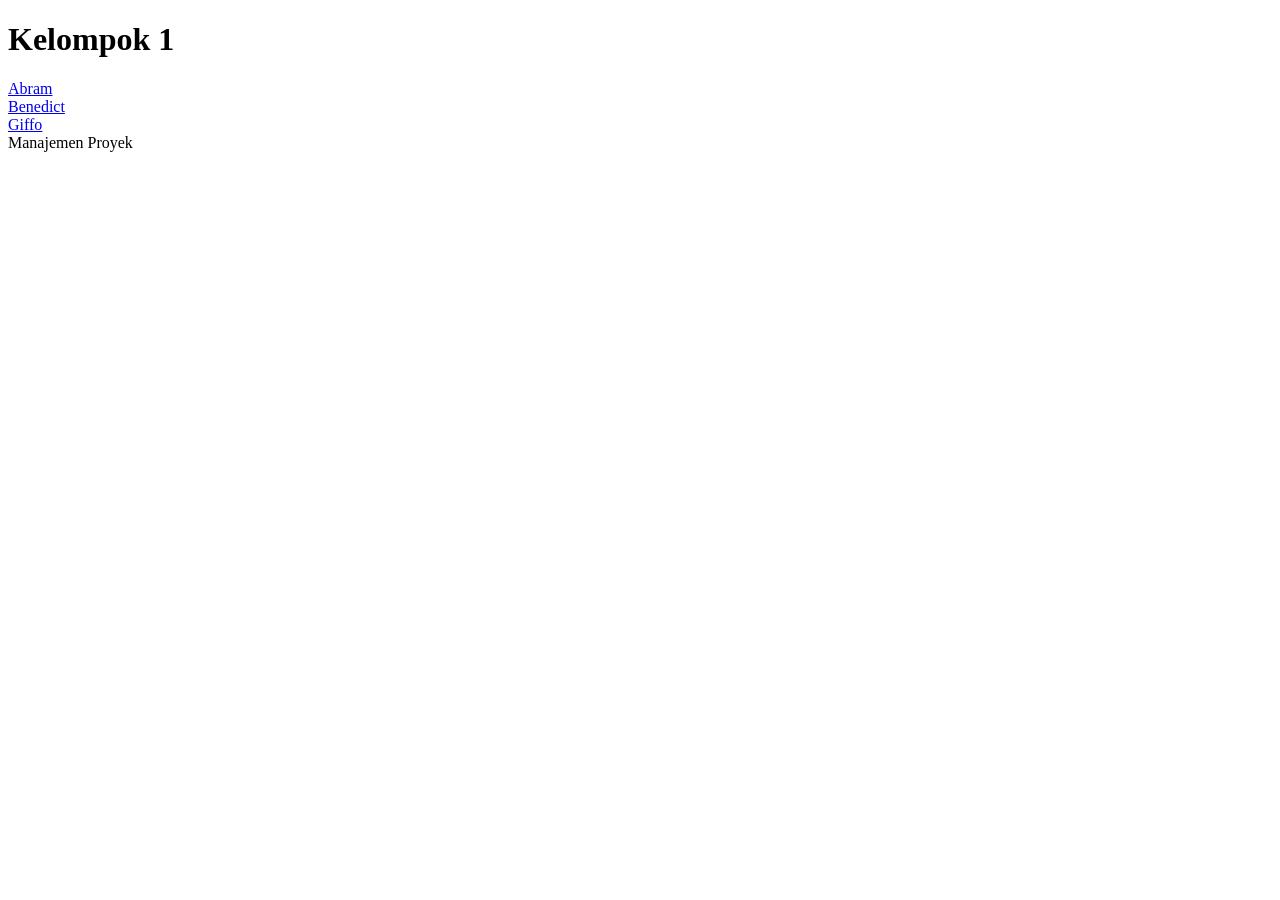
==== index.html @ 1a0332a7 "Add index.html with member menu" ====
<!DOCTYPE html>
<html lang="id">
<head>
  <meta charset="UTF-8">
  <meta name="viewport" content="width=device-width, initial-scale=1.0">
  <title>Profil Kelompok 1</title>
  <link rel="stylesheet" href="style.css">
</head>
<body>
  <header>
    <h1>Kelompok 1</h1>
  </header>

  <nav>
    <a href="profil-abram.html">Abram</a>
    <br>
    <a href="profil-benedict.html">Benedict</a>
    <br>
    <a href="profil-giffo.html">Giffo</a>
  </nav>

  <footer>Manajemen Proyek</footer>
</body>
</html>
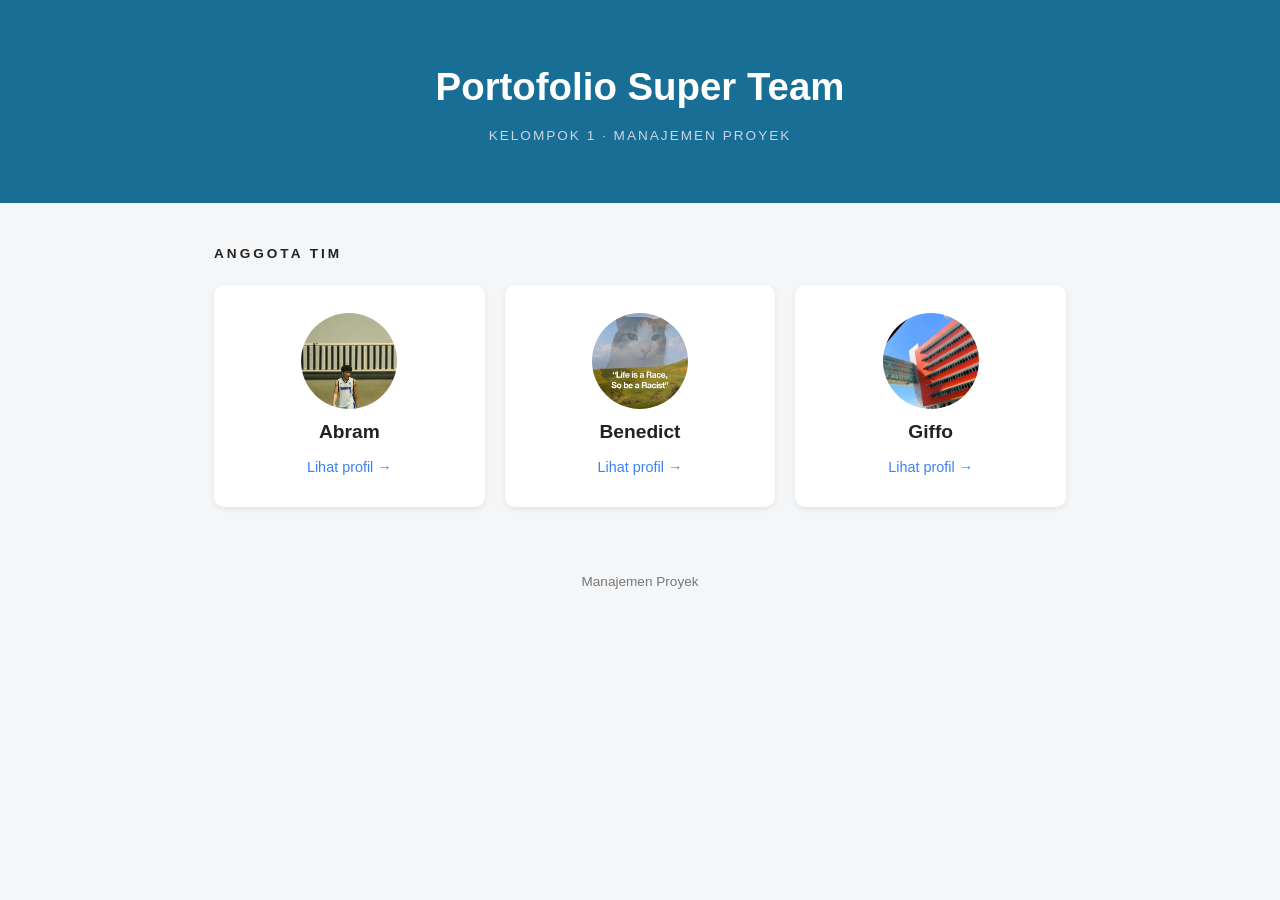
==== commit 7c4b4ca5: "Memperbarui tampilan index.html" ====
--- a/index.html
+++ b/index.html
@@ -3,22 +3,42 @@
 <head>
   <meta charset="UTF-8">
   <meta name="viewport" content="width=device-width, initial-scale=1.0">
-  <title>Profil Kelompok 1</title>
+  <title>Portofolio Kelompok 1</title>
   <link rel="stylesheet" href="style.css">
 </head>
 <body>
+
   <header>
-    <h1>Kelompok 1</h1>
+    <h1>Portofolio Super Team</h1>
+    <p>Kelompok 1 · Manajemen Proyek</p>
   </header>
 
-  <nav>
-    <a href="profil-abram.html">Abram</a>
-    <br>
-    <a href="profil-benedict.html">Benedict</a>
-    <br>
-    <a href="profil-giffo.html">Giffo</a>
-  </nav>
+  <main>
+    <h2>Anggota Tim</h2>
+    <div class="daftar">
+
+      <a href="profil-abram.html" class="kartu">
+        <img src="img/abram1.jpg" alt="Foto Abram" class="foto-kartu">
+        <span class="nama">Abram</span>
+        <span class="lihat">Lihat profil →</span>
+      </a>
+
+      <a href="profil-benedict.html" class="kartu">
+        <img src="imgBene/ppBene.jpg" alt="Foto Benedict" class="foto-kartu">
+        <span class="nama">Benedict</span>
+        <span class="lihat">Lihat profil →</span>
+      </a>
+
+      <a href="profil-giffo.html" class="kartu">
+        <img src="img/giffo1.jpg" alt="Foto Giffo" class="foto-kartu">
+        <span class="nama">Giffo</span>
+        <span class="lihat">Lihat profil →</span>
+      </a>
+
+    </div>
+  </main>
 
   <footer>Manajemen Proyek</footer>
+
 </body>
 </html>
--- a/style.css
+++ b/style.css
@@ -0,0 +1,105 @@
+:root {
+  --bg: #f4f6f8;
+  --gelap: #196e96;
+  --accent: #3b82f6;
+  --text: #222222;
+}
+
+* {
+  box-sizing: border-box;
+  margin: 0;
+  padding: 0;
+}
+
+body {
+  font-family: Arial, sans-serif;
+  background: var(--bg);
+  color: var(--text);
+  line-height: 1.6;
+}
+
+
+header {
+  background: var(--gelap);
+  color: #ffffff;
+  text-align: center;
+  padding: 56px 24px;
+}
+
+header h1 {
+  font-size: 2.4rem;
+  margin-bottom: 8px;
+}
+
+header p {
+  color: #cbd5e1;
+  letter-spacing: 2px;
+  text-transform: uppercase;
+  font-size: 0.85rem;
+}
+
+
+main {
+  max-width: 900px;
+  margin: 0 auto;
+  padding: 40px 24px;
+}
+
+main h2 {
+  font-size: 0.85rem;
+  letter-spacing: 3px;
+  text-transform: uppercase;
+  margin-bottom: 20px;
+}
+
+
+.daftar {
+  display: grid;
+  grid-template-columns: repeat(auto-fit, minmax(220px, 1fr));
+  gap: 20px;
+}
+
+.kartu {
+  display: flex;
+  flex-direction: column;
+  align-items: center;
+  gap: 8px;
+  background: #ffffff;
+  padding: 28px 20px;
+  border-radius: 10px;
+  box-shadow: 0 2px 6px rgba(0, 0, 0, 0.08);
+  text-decoration: none;
+  color: var(--text);
+  transition: transform 0.2s, box-shadow 0.2s;
+}
+
+
+.kartu:hover {
+  transform: translateY(-4px);
+  box-shadow: 0 6px 14px rgba(0, 0, 0, 0.12);
+}
+
+.foto-kartu {
+  width: 96px;
+  height: 96px;
+  border-radius: 50%;
+  object-fit: cover;
+  object-position: top;
+}
+
+.nama {
+  font-size: 1.2rem;
+  font-weight: bold;
+}
+
+.lihat {
+  color: var(--accent);
+  font-size: 0.9rem;
+}
+
+footer {
+  text-align: center;
+  padding: 24px;
+  color: #777777;
+  font-size: 0.85rem;
+}
